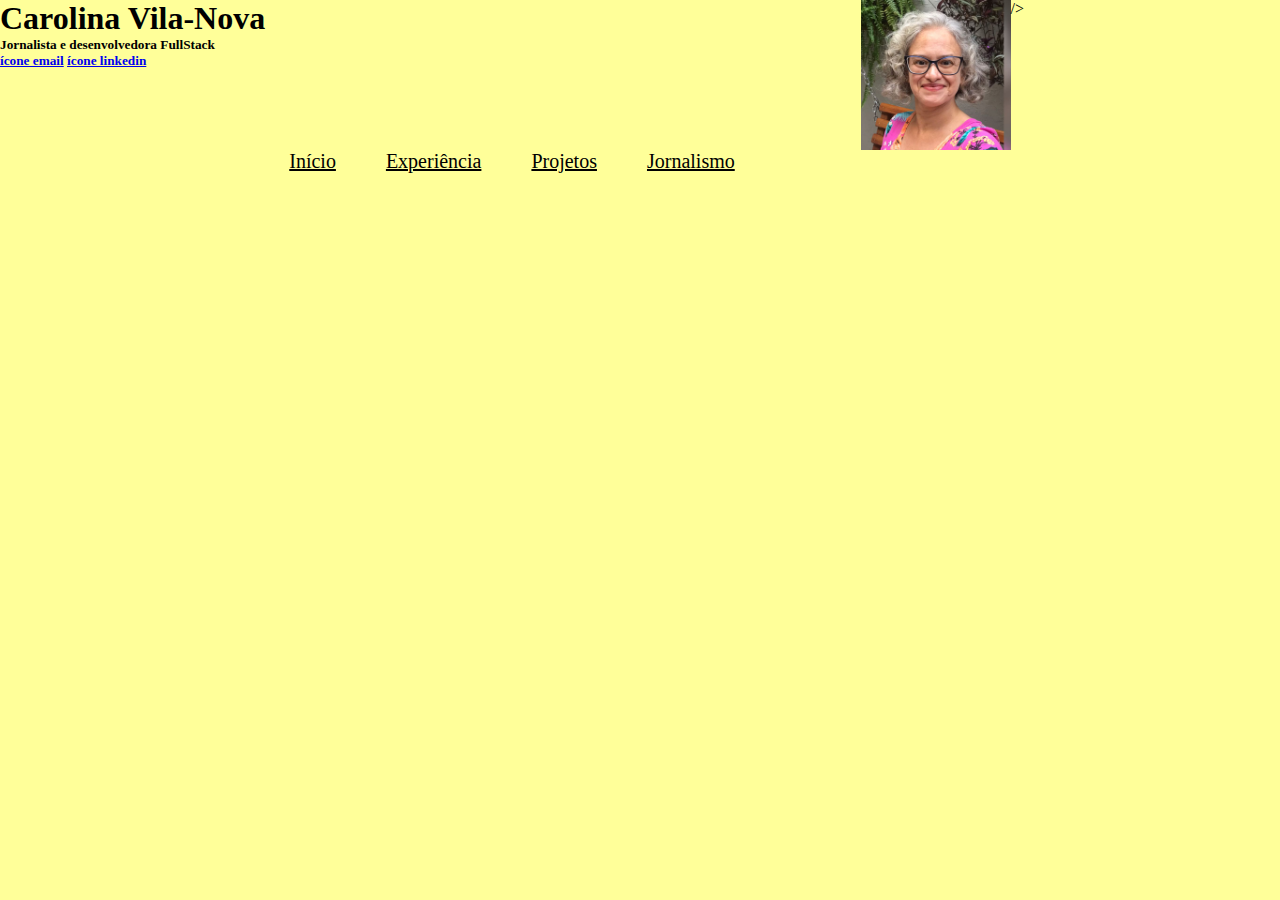
==== index.html @ ea06ed5f "cabeçalho criado" ====
<!DOCTYPE html>
<html lang="pt-br">
<head>
    <meta charset="UTF-8">
    <meta http-equiv="X-UA-Compatible" content="IE=edge">
    <meta name="viewport" content="width=device-width, initial-scale=1.0">
    <link rel="stylesheet" href= "./assets/styles/global.css">
    <link rel="stylesheet" href= "./assets/styles/index.css">
    <title>Carolina Vila-Nova - Portfolio</title>
</head>
<body>
    <div class="container">
        <header>
            <div class="header-title">
                <div class="personal-info">
                    <h1>Carolina Vila-Nova</h1>
                    <h5>Jornalista e desenvolvedora FullStack</h5>
                    <h5><a href="carolina.vilanova@gmail.com"
                        target="_blank">ícone email</a>
                        <a href="https://www.linkedin.com/in/carolinavilanova/"
                        target="_blank">ícone linkedin</a>
                    </h5>
                </div>
                <img class="profile=image" 
                src="./assets/images/me.jpg" 
                alt="foto de perfil"
                style="height:150px;width:150px;"  />
                />    
            </div>
            <nav class="header-menu">
                <a href="./index.html">Início</a>
                <a href="./experience.html">Experiência</a>
                <a href="./projects.html">Projetos</a>
                <a href="./journalism.html">Jornalismo</a>
            </nav>
        </header>
        <main></main>
    </div>

</body>
</html>
---- assets/styles/global.css ----
*{
    margin: 0; 
    padding: 0
}

body {background-color: #ffff99
    ;
}

.container {
    width: 80%;
}

    .profile-image {
        height:75px;
        width:130px;
    }

    .header-title {
        display: flex;
        justify-content:end
    }

    .personal-info {
        width: 100%;
        text-align: start
    }
    .header-menu {
        display: flex;
        gap: 50px;
        justify-content: center;
    }

    .header-menu > a {
        text-decoration: "none";
        font-weight: "bolder";
        color: black;
        font-size: 20px;
    }
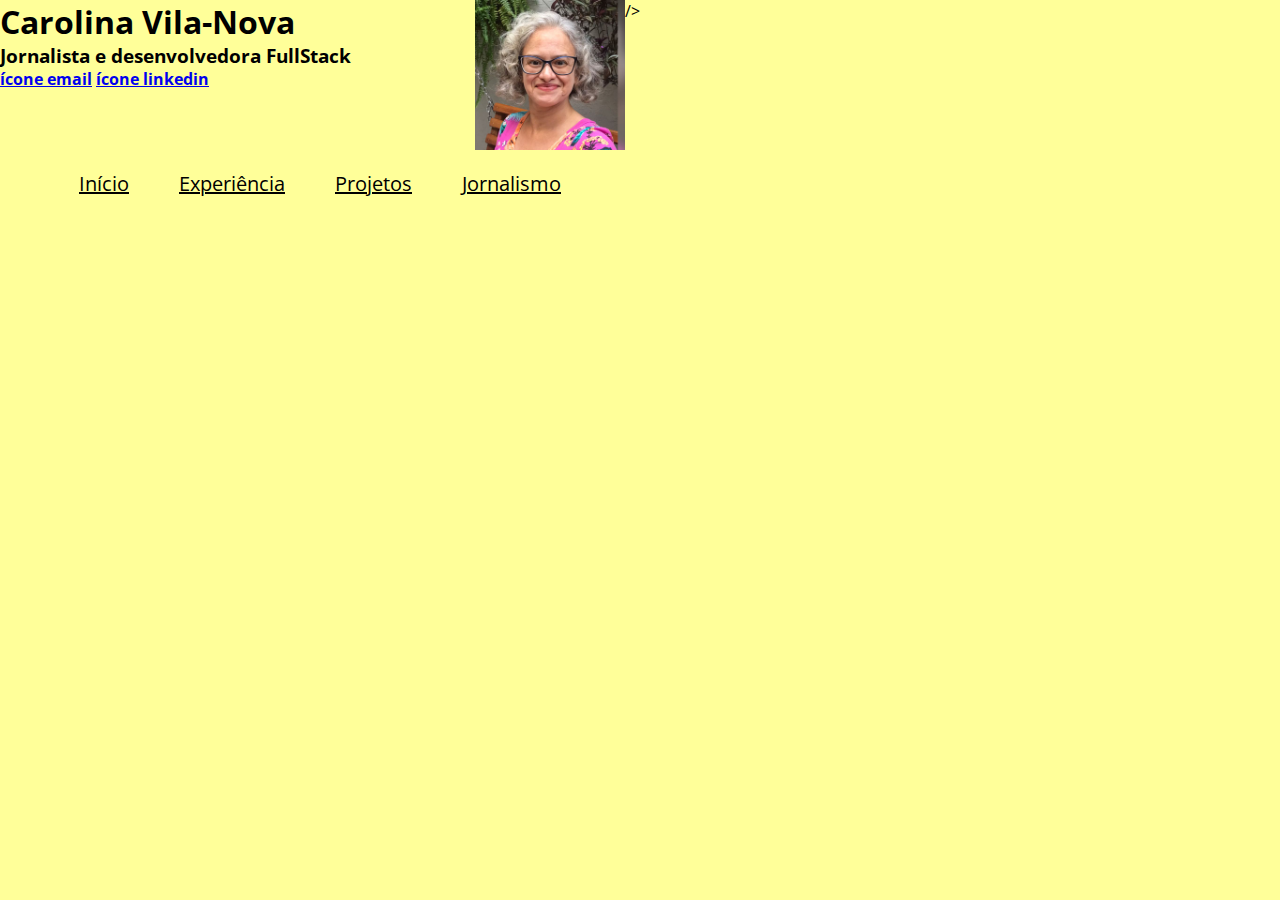
==== commit 34295291: "header replicado" ====
--- a/index.html
+++ b/index.html
@@ -14,12 +14,12 @@
             <div class="header-title">
                 <div class="personal-info">
                     <h1>Carolina Vila-Nova</h1>
-                    <h5>Jornalista e desenvolvedora FullStack</h5>
-                    <h5><a href="carolina.vilanova@gmail.com"
+                    <h3>Jornalista e desenvolvedora FullStack</h3>
+                    <h4><a href="carolina.vilanova@gmail.com"
                         target="_blank">ícone email</a>
                         <a href="https://www.linkedin.com/in/carolinavilanova/"
                         target="_blank">ícone linkedin</a>
-                    </h5>
+                    </h4>
                 </div>
                 <img class="profile=image" 
                 src="./assets/images/me.jpg" 
--- a/assets/styles/global.css
+++ b/assets/styles/global.css
@@ -1,3 +1,5 @@
+@import url('https://fonts.googleapis.com/css2?family=Open+Sans:wght@300&display=swap');
+
 *{
     margin: 0; 
     padding: 0
@@ -5,6 +7,7 @@
 
 body {background-color: #ffff99
     ;
+    font-family: 'Open Sans', sans-serif;
 }
 
 .container {
@@ -28,6 +31,7 @@
     .header-menu {
         display: flex;
         gap: 50px;
+        margin-top: 20px;
         justify-content: center;
     }
 
@@ -36,4 +40,16 @@
         font-weight: "bolder";
         color: black;
         font-size: 20px;
-    }+    }
+
+    .header-menu > a:hover{
+        color:  #4d4d00
+        ;
+    }
+
+    @media (min-width: 1100px) {
+        .container {
+            width: 50%;
+        }
+    }
+    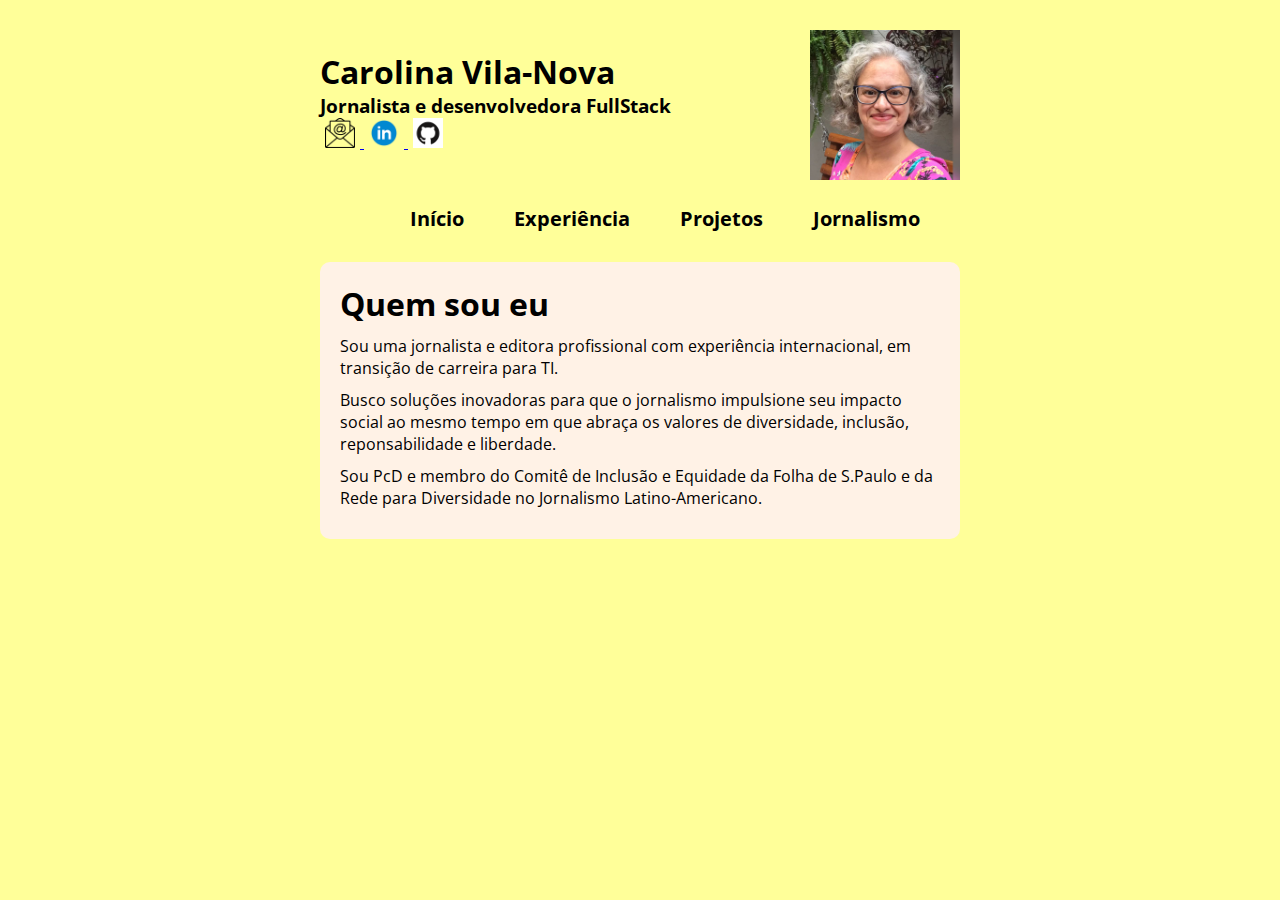
==== commit ebf8187f: "index pronto" ====
--- a/index.html
+++ b/index.html
@@ -16,16 +16,23 @@
                     <h1>Carolina Vila-Nova</h1>
                     <h3>Jornalista e desenvolvedora FullStack</h3>
                     <h4><a href="carolina.vilanova@gmail.com"
-                        target="_blank">ícone email</a>
+                        target="_blank"><img  class="icon"
+                        src="./assets/icons/email icon.png" 
+                        alt="email"</a>
                         <a href="https://www.linkedin.com/in/carolinavilanova/"
-                        target="_blank">ícone linkedin</a>
+                        target="_blank"><img  class="icon"
+                        src="./assets/icons/linkedin-circled.png" 
+                        alt="linkedin"</a>
+                        <a href="https://github.com/cvilanova76" 
+                    target="_blank"><img  class="icon"
+                    src="./assets/icons/GitHub-Mark.png" 
+                    alt="github"</a>
                     </h4>
                 </div>
                 <img class="profile=image" 
                 src="./assets/images/me.jpg" 
                 alt="foto de perfil"
-                style="height:150px;width:150px;"  />
-                />    
+                style="height:150px;width:150px;"  />    
             </div>
             <nav class="header-menu">
                 <a href="./index.html">Início</a>
@@ -34,7 +41,21 @@
                 <a href="./journalism.html">Jornalismo</a>
             </nav>
         </header>
-        <main></main>
+        <section class="about-me">
+                <h1>Quem sou eu
+                </h1>
+                <p>
+                    Sou uma jornalista e editora profissional com experiência internacional, em transição de carreira para TI.
+                    
+                    <p>Busco soluções inovadoras para que o jornalismo impulsione seu impacto social ao mesmo tempo em que abraça os valores de diversidade, inclusão, reponsabilidade e liberdade. </p>
+                    
+                    <p>Sou PcD e membro do Comitê de Inclusão e Equidade da Folha de S.Paulo e da Rede para Diversidade no Jornalismo Latino-Americano.</p>
+                </p>
+                
+        </section>
+        <main>
+            
+        </main>
     </div>
 
 </body>
--- a/assets/styles/global.css
+++ b/assets/styles/global.css
@@ -12,6 +12,9 @@
 
 .container {
     width: 80%;
+    margin: 30px auto;
+    display: grid;
+    gap: 30px;
 }
 
     .profile-image {
@@ -26,7 +29,10 @@
 
     .personal-info {
         width: 100%;
-        text-align: start
+        text-align: start;
+        text-decoration: none;
+        display: block;
+        margin-top: 20px;
     }
     .header-menu {
         display: flex;
@@ -36,8 +42,8 @@
     }
 
     .header-menu > a {
-        text-decoration: "none";
-        font-weight: "bolder";
+        text-decoration: none;
+        font-weight: bolder;
         color: black;
         font-size: 20px;
     }
@@ -52,4 +58,9 @@
             width: 50%;
         }
     }
-    +    .icon{
+        width: 30px;
+        height: 30px;
+        margin-left: 5px;
+        margin-right: 5px;
+    }--- a/assets/styles/index.css
+++ b/assets/styles/index.css
@@ -0,0 +1,7 @@
+.about-me{
+    background-color:    #fff2e6;
+    padding: 20px;
+    border-radius: 10px;
+    display: grid;
+    gap: 10px;
+}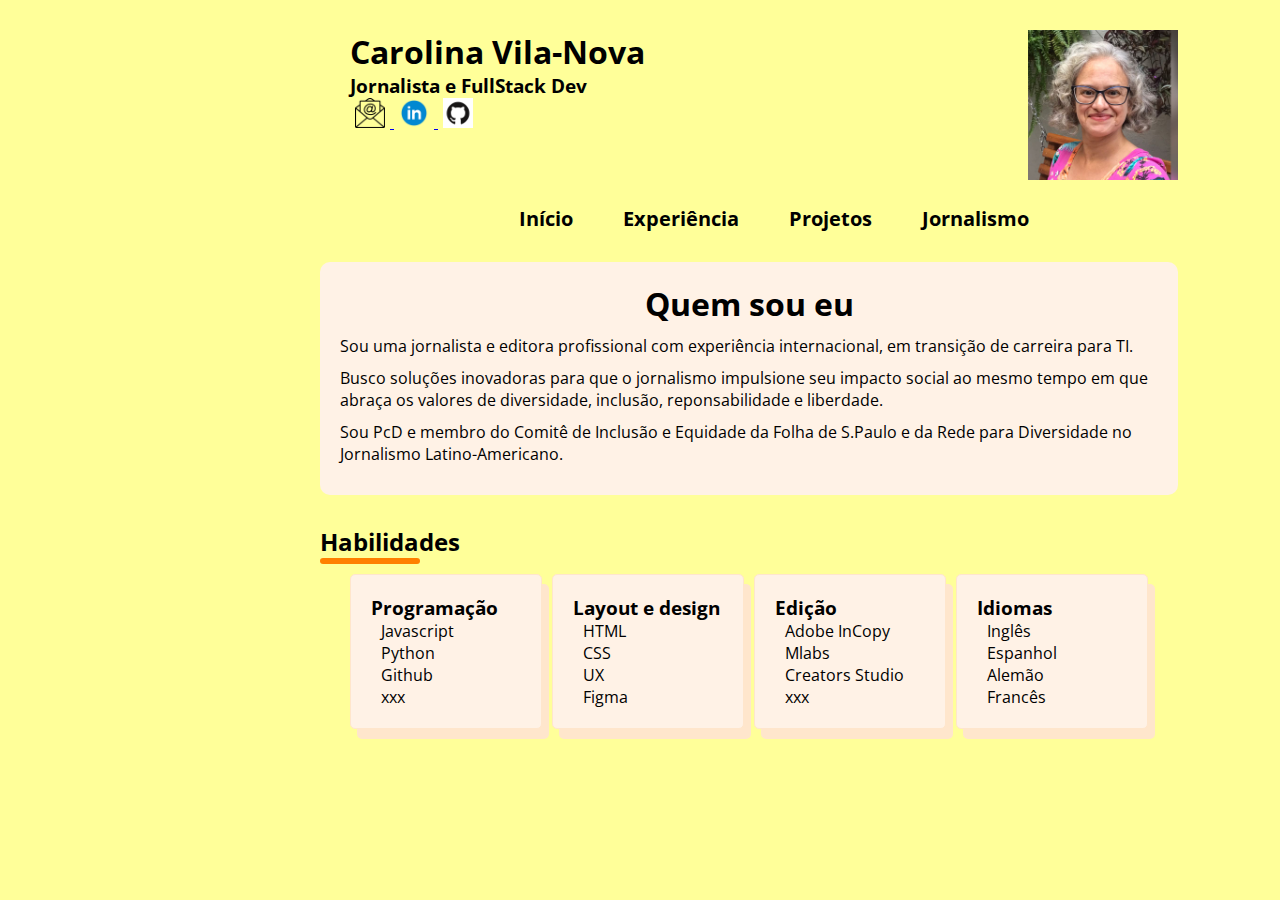
==== commit 89552e5c: "habilidades incluídas" ====
--- a/index.html
+++ b/index.html
@@ -14,7 +14,7 @@
             <div class="header-title">
                 <div class="personal-info">
                     <h1>Carolina Vila-Nova</h1>
-                    <h3>Jornalista e desenvolvedora FullStack</h3>
+                    <h3>Jornalista e FullStack Dev</h3>
                     <h4><a href="carolina.vilanova@gmail.com"
                         target="_blank"><img  class="icon"
                         src="./assets/icons/email icon.png" 
@@ -42,7 +42,7 @@
             </nav>
         </header>
         <section class="about-me">
-                <h1>Quem sou eu
+                <h1 class="title1">Quem sou eu
                 </h1>
                 <p>
                     Sou uma jornalista e editora profissional com experiência internacional, em transição de carreira para TI.
@@ -54,9 +54,48 @@
                 
         </section>
         <main>
-            
+            <section>
+                <h2 class="title">Habilidades</h2>
+                <div class="skills-container">
+                    <div>
+                        <h3>Programação</h3>
+                        <ul>
+                            <li>Javascript</li>
+                            <li>Python</li>
+                            <li>Github</li>
+                            <li>xxx</li>
+                        </ul>
+                    </div>    
+                    <div>
+                        <h3>Layout e design</h3>
+                        <ul>
+                            <li>HTML</li>
+                            <li>CSS</li>
+                            <li>UX</li>
+                            <li>Figma</li>
+                        </ul>
+                    </div>
+                    <div>
+                        <h3>Edição</h3>
+                        <ul>
+                            <li>Adobe InCopy</li>
+                            <li>Mlabs</li>
+                            <li>Creators Studio</li>
+                            <li>xxx</li>
+                        </ul>
+                    </div> 
+                    <div>
+                        <h3>Idiomas</h3>
+                        <ul>
+                            <li>Inglês</li>
+                            <li>Espanhol</li>
+                            <li>Alemão</li>
+                            <li>Francês</li>
+                        </ul>
+                    </div>     
+                </div>
+            </section>
         </main>
     </div>
-
 </body>
 </html>--- a/assets/styles/global.css
+++ b/assets/styles/global.css
@@ -32,7 +32,8 @@
         text-align: start;
         text-decoration: none;
         display: block;
-        margin-top: 20px;
+        gap: 30px;
+        padding: 0 30px;
     }
     .header-menu {
         display: flex;
@@ -63,4 +64,12 @@
         height: 30px;
         margin-left: 5px;
         margin-right: 5px;
+    }
+    .title::after {
+        content:""; 
+        width: 100px;
+        height: 6px;
+        display: block;
+        background-color: #ff8000;
+        border-radius: 5px;
     }--- a/assets/styles/index.css
+++ b/assets/styles/index.css
@@ -4,4 +4,28 @@
     border-radius: 10px;
     display: grid;
     gap: 10px;
+}
+.skills-container{
+    display: flex;
+    justify-content: center;
+    gap: 10px;
+    padding: 10px 30px;
+}
+.skills-container > div {
+    background-color: #fff2e6;
+    border: 1px solid #ffe6cc;
+    border-radius: 5px;
+    padding: 20px;
+    box-shadow: 7px 10px #ffe6cc;
+    max-width: 150px;
+    min-width: 150px;
+}
+
+.skills-container > div > ul {
+    margin-left: 10px;
+    list-style: none;
+}
+
+.title1{
+    text-align: center;
 }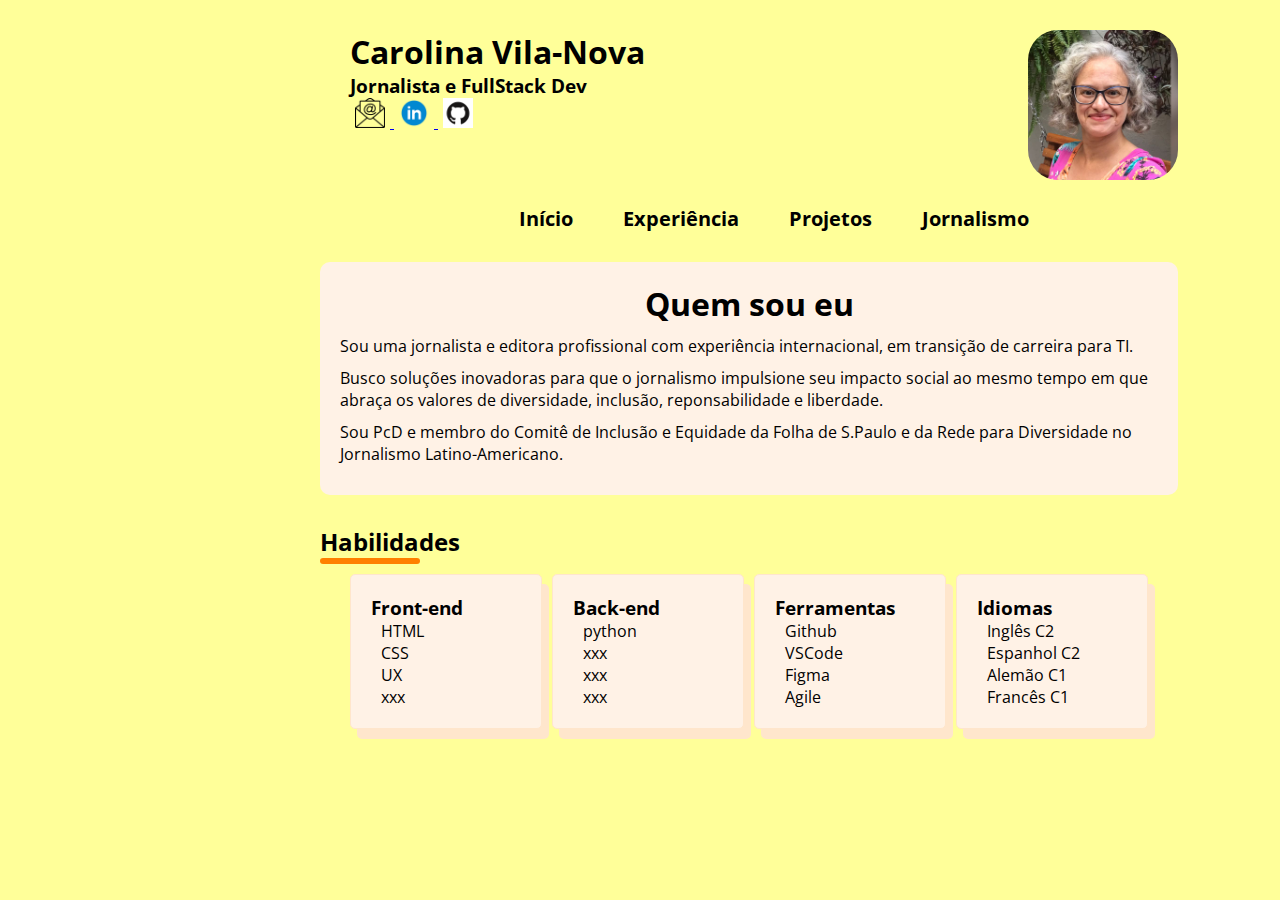
==== commit 01772afc: "index finalizado" ====
--- a/index.html
+++ b/index.html
@@ -15,24 +15,20 @@
                 <div class="personal-info">
                     <h1>Carolina Vila-Nova</h1>
                     <h3>Jornalista e FullStack Dev</h3>
-                    <h4><a href="carolina.vilanova@gmail.com"
-                        target="_blank"><img  class="icon"
+                    <h4><a href="mailto:carolinavilanova@gmail.com"><img class="icon" 
                         src="./assets/icons/email icon.png" 
                         alt="email"</a>
-                        <a href="https://www.linkedin.com/in/carolinavilanova/"
-                        target="_blank"><img  class="icon"
-                        src="./assets/icons/linkedin-circled.png" 
-                        alt="linkedin"</a>
-                        <a href="https://github.com/cvilanova76" 
-                    target="_blank"><img  class="icon"
-                    src="./assets/icons/GitHub-Mark.png" 
-                    alt="github"</a>
+                        <a href="https://www.linkedin.com/in/carolinavilanova/" target="_blank"><img class="icon" 
+                            src="./assets/icons/linkedin-circled.png" 
+                            alt="linkedin"</a>
+                        <a href="https://github.com/cvilanova76" target="_blank"><img class="icon" 
+                            src="./assets/icons/GitHub-Mark.png" alt="github"</a>
                     </h4>
                 </div>
                 <img class="profile=image" 
                 src="./assets/images/me.jpg" 
                 alt="foto de perfil"
-                style="height:150px;width:150px;"  />    
+                style="height:150px;width:150px;border-radius: 30px;"  />    
             </div>
             <nav class="header-menu">
                 <a href="./index.html">Início</a>
@@ -58,39 +54,39 @@
                 <h2 class="title">Habilidades</h2>
                 <div class="skills-container">
                     <div>
-                        <h3>Programação</h3>
+                        <h3>Front-end</h3>
                         <ul>
-                            <li>Javascript</li>
-                            <li>Python</li>
-                            <li>Github</li>
+                            <li>HTML</li>
+                            <li>CSS</li>
+                            <li>UX</li>
                             <li>xxx</li>
                         </ul>
                     </div>    
                     <div>
-                        <h3>Layout e design</h3>
+                        <h3>Back-end</h3>
                         <ul>
-                            <li>HTML</li>
-                            <li>CSS</li>
-                            <li>UX</li>
-                            <li>Figma</li>
+                            <li>python</li>
+                            <li>xxx</li>
+                            <li>xxx</li>
+                            <li>xxx</li>
                         </ul>
                     </div>
                     <div>
-                        <h3>Edição</h3>
+                        <h3>Ferramentas</h3>
                         <ul>
-                            <li>Adobe InCopy</li>
-                            <li>Mlabs</li>
-                            <li>Creators Studio</li>
-                            <li>xxx</li>
+                            <li>Github</li>
+                            <li>VSCode</li>
+                            <li>Figma</li>
+                            <li>Agile</li>
                         </ul>
                     </div> 
                     <div>
                         <h3>Idiomas</h3>
                         <ul>
-                            <li>Inglês</li>
-                            <li>Espanhol</li>
-                            <li>Alemão</li>
-                            <li>Francês</li>
+                            <li>Inglês C2</li>
+                            <li>Espanhol C2</li>
+                            <li>Alemão C1</li>
+                            <li>Francês C1</li>
                         </ul>
                     </div>     
                 </div>
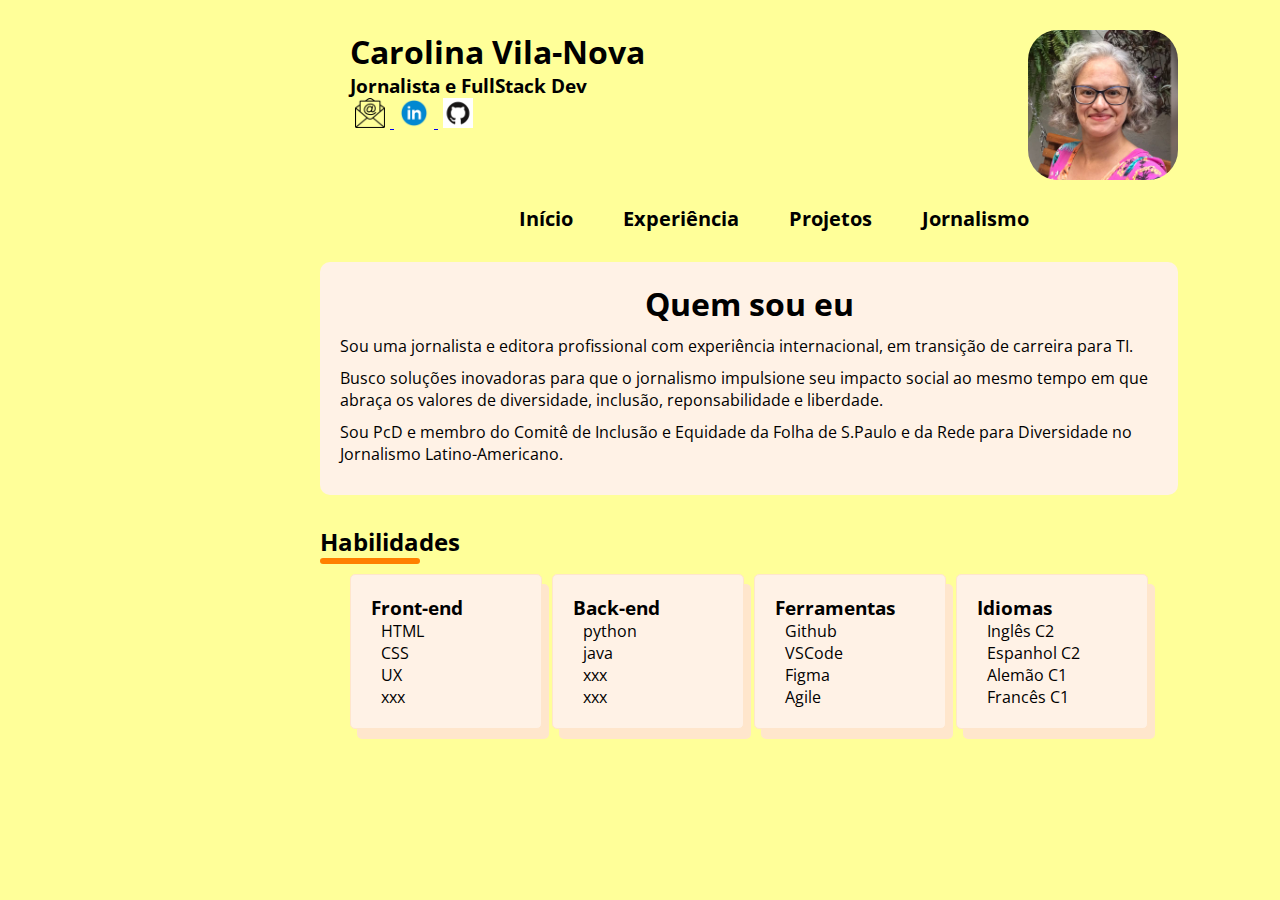
==== commit ff6fb1d1: "experiência profissional criada" ====
--- a/index.html
+++ b/index.html
@@ -66,7 +66,7 @@
                         <h3>Back-end</h3>
                         <ul>
                             <li>python</li>
-                            <li>xxx</li>
+                            <li>java</li>
                             <li>xxx</li>
                             <li>xxx</li>
                         </ul>
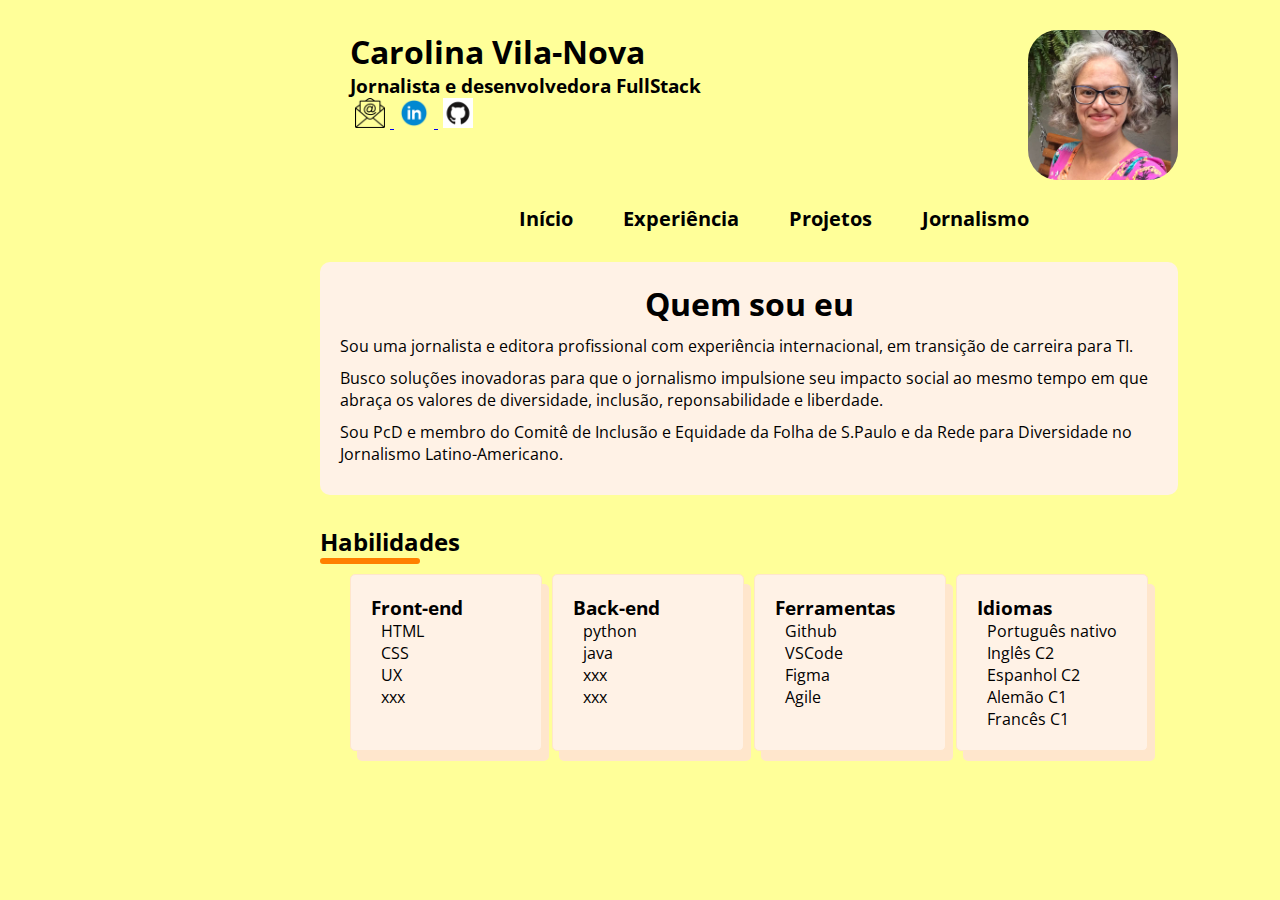
==== commit 928304d5: "experiencia profissional finalizado" ====
--- a/index.html
+++ b/index.html
@@ -14,7 +14,7 @@
             <div class="header-title">
                 <div class="personal-info">
                     <h1>Carolina Vila-Nova</h1>
-                    <h3>Jornalista e FullStack Dev</h3>
+                    <h3>Jornalista e desenvolvedora FullStack</h3>
                     <h4><a href="mailto:carolinavilanova@gmail.com"><img class="icon" 
                         src="./assets/icons/email icon.png" 
                         alt="email"</a>
@@ -83,6 +83,7 @@
                     <div>
                         <h3>Idiomas</h3>
                         <ul>
+                            <li>Português nativo</li>
                             <li>Inglês C2</li>
                             <li>Espanhol C2</li>
                             <li>Alemão C1</li>
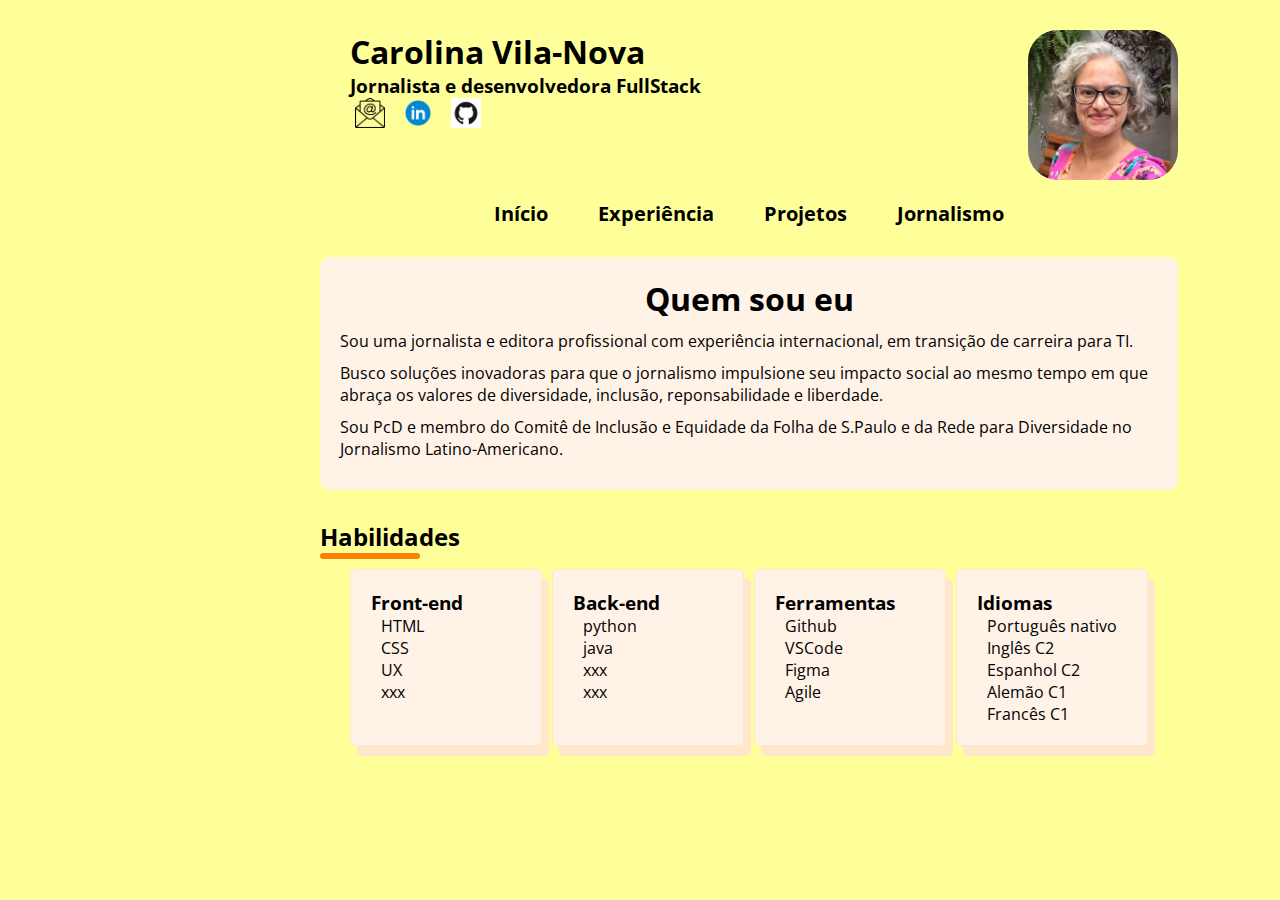
==== commit b3c9497f: "portfolio finalizado" ====
--- a/index.html
+++ b/index.html
@@ -15,14 +15,10 @@
                 <div class="personal-info">
                     <h1>Carolina Vila-Nova</h1>
                     <h3>Jornalista e desenvolvedora FullStack</h3>
-                    <h4><a href="mailto:carolinavilanova@gmail.com"><img class="icon" 
-                        src="./assets/icons/email icon.png" 
-                        alt="email"</a>
-                        <a href="https://www.linkedin.com/in/carolinavilanova/" target="_blank"><img class="icon" 
-                            src="./assets/icons/linkedin-circled.png" 
-                            alt="linkedin"</a>
-                        <a href="https://github.com/cvilanova76" target="_blank"><img class="icon" 
-                            src="./assets/icons/GitHub-Mark.png" alt="github"</a>
+                    <h4 class="link-to">
+                        <a href="mailto:carolinavilanova@gmail.com"> <img class="icon" src="./assets/icons/email icon.png" alt="email"></a>
+                        <a href="https://www.linkedin.com/in/carolinavilanova/" target= "_blank"><img class="icon" src="assets/icons/linkedin-circled.png"></a>
+                        <a href="https://github.com/cvilanova76" target="_blank"><img class="icon" src="./assets/icons/GitHub-Mark.png" alt=github></a>
                     </h4>
                 </div>
                 <img class="profile=image" 
--- a/assets/styles/global.css
+++ b/assets/styles/global.css
@@ -72,4 +72,20 @@
         display: block;
         background-color: #ff8000;
         border-radius: 5px;
-    }+    }
+
+    .list-card {
+        display: grid;
+        gap: 20px;
+        margin-top: 20px;
+    }
+    
+    .card {
+        background-color: #fff2e6;
+        border: 1px solid #ffe6cc;
+        border-radius: 5px;
+        padding: 20px;
+        display: grid;
+        gap: 10px;
+    }
+    --- a/assets/styles/index.css
+++ b/assets/styles/index.css
@@ -28,4 +28,11 @@
 
 .title1{
     text-align: center;
+}
+
+.link-to{
+    display: flex;
+    list-style: none;
+    gap: 8px;
+    text-decoration: none;
 }